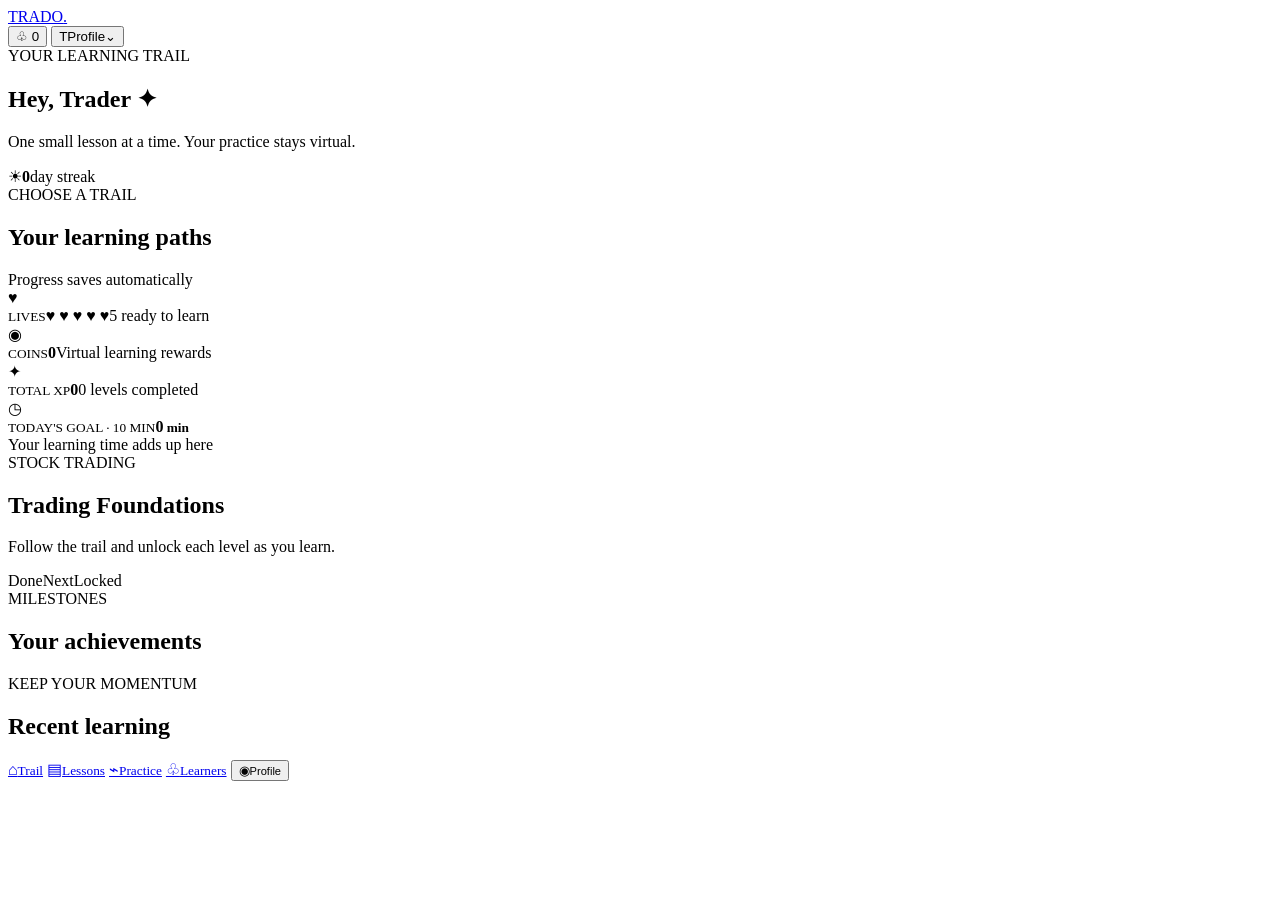
==== frontend/dashboard.html @ 1dbe3654 "upgrade 1.0" ====
<!doctype html>
<html lang="en">
<head>
  <meta charset="utf-8">
  <meta name="viewport" content="width=device-width, initial-scale=1">
  <meta name="theme-color" content="#0b1020">
  <title>Your learning trail · TRADO</title>
  <link rel="stylesheet" href="/static/css/style.css">
</head>
<body class="game-body">
  <header class="game-nav">
    <a class="brand" href="/dashboard.html" aria-label="TRADO dashboard">TRADO<span>.</span></a>
    <div class="nav-actions">
      <button class="icon-button" id="notificationsBtn" type="button" aria-label="Open notifications">♧ <span id="notificationCount" class="notification-count">0</span></button>
      <button class="profile-chip" id="settingsBtn" type="button"><span class="profile-dot">T</span><span id="navUserName">Profile</span><span aria-hidden="true">⌄</span></button>
    </div>
  </header>

  <main class="game-page">
    <section class="welcome-row">
      <div>
        <div class="eyebrow">YOUR LEARNING TRAIL</div>
        <h1>Hey, <span id="userName">Trader</span> <span class="wave" aria-hidden="true">✦</span></h1>
        <p class="muted">One small lesson at a time. Your practice stays virtual.</p>
      </div>
      <div class="streak-pill"><span aria-hidden="true">☀</span><strong id="streak">0</strong><span>day streak</span></div>
    </section>

    <section class="path-picker panel" aria-labelledby="pathHeading">
      <div class="section-heading"><div><div class="eyebrow">CHOOSE A TRAIL</div><h2 id="pathHeading">Your learning paths</h2></div><span class="path-note">Progress saves automatically</span></div>
      <div id="categories" class="path-tabs" role="tablist" aria-label="Trading learning paths"></div>
    </section>

    <section class="game-stats" aria-label="Learning resources">
      <article class="resource-card lives-card"><div class="resource-icon" aria-hidden="true">♥</div><div><small>LIVES</small><strong id="lives">♥ ♥ ♥ ♥ ♥</strong><span id="livesNote">5 ready to learn</span></div></article>
      <article class="resource-card coins-card"><div class="resource-icon" aria-hidden="true">◉</div><div><small>COINS</small><strong id="coins">0</strong><span>Virtual learning rewards</span></div></article>
      <article class="resource-card xp-card"><div class="resource-icon" aria-hidden="true">✦</div><div><small>TOTAL XP</small><strong id="xp">0</strong><span id="levelsDone">0 levels completed</span></div></article>
      <article class="resource-card time-card"><div class="resource-icon" aria-hidden="true">◷</div><div class="time-copy"><small>TODAY'S GOAL · <span id="goalLabel">10 MIN</span></small><strong><span id="activeMinutes">0</span><small> min</small></strong><div class="goal-track"><span id="goalProgress"></span></div><span id="goalStatus">Your learning time adds up here</span></div></article>
    </section>

    <section class="roadmap-panel panel">
      <div class="roadmap-heading"><div><div class="eyebrow" id="categoryEyebrow">STOCK TRADING</div><h2 id="roadmapTitle">Trading Foundations</h2><p class="muted" id="roadmapSub">Follow the trail and unlock each level as you learn.</p></div><div class="road-legend"><span><i class="legend-dot complete"></i>Done</span><span><i class="legend-dot current"></i>Next</span><span><i class="legend-dot locked"></i>Locked</span></div></div>
      <div id="roadmap" class="roadmap" aria-label="Learning level roadmap"></div>
      <div id="roadmapEmpty" class="empty-state" hidden>Choose a learning path in your settings to begin.</div>
    </section>

    <section class="dashboard-lower">
      <article class="panel achievement-panel"><div class="section-heading"><div><div class="eyebrow">MILESTONES</div><h2>Your achievements</h2></div></div><div id="achievements" class="achievement-list"></div></article>
      <article class="panel activity-panel"><div class="section-heading"><div><div class="eyebrow">KEEP YOUR MOMENTUM</div><h2>Recent learning</h2></div></div><div id="recent" class="recent-list"></div></article>
    </section>
  </main>

  <nav class="game-dock" aria-label="Main navigation">
    <a class="dock-item active" href="/dashboard.html"><span aria-hidden="true">⌂</span><small>Trail</small></a>
    <a class="dock-item" href="/learning.html"><span aria-hidden="true">▤</span><small>Lessons</small></a>
    <a class="dock-item" href="/simulator.html"><span aria-hidden="true">⌁</span><small>Practice</small></a>
    <a class="dock-item" href="/leaderboard.html"><span aria-hidden="true">♧</span><small>Learners</small></a>
    <button class="dock-item" id="dockProfile" type="button"><span aria-hidden="true">◉</span><small>Profile</small></button>
  </nav>

  <dialog id="settingsDialog" class="app-dialog">
    <form method="dialog" class="dialog-top"><div><div class="eyebrow">YOUR PROFILE</div><h2>Learning settings</h2></div><button class="icon-button close-dialog" aria-label="Close settings">×</button></form>
    <p class="muted" id="profileSummary"></p>
    <form id="settingsForm">
      <fieldset class="settings-field"><legend>Learning paths</legend><div id="settingsCategories" class="settings-category-list"></div></fieldset>
      <label class="settings-label" for="dailyGoalSelect">Daily learning goal</label>
      <select id="dailyGoalSelect"><option value="5">5 minutes</option><option value="10">10 minutes</option><option value="15">15 minutes</option><option value="20">20 minutes</option><option value="30">30 minutes</option></select>
      <p id="settingsMessage" class="message" role="status"></p>
      <div class="dialog-actions"><button class="btn ghost" id="logoutBtn" type="button">Log out</button><button class="btn" type="submit">Save settings</button></div>
    </form>
  </dialog>

  <dialog id="notificationsDialog" class="app-dialog notification-dialog">
    <form method="dialog" class="dialog-top"><div><div class="eyebrow">YOUR INBOX</div><h2>Notifications</h2></div><button class="icon-button close-dialog" aria-label="Close notifications">×</button></form>
    <div id="notificationList" class="notification-list"></div>
    <button class="btn ghost full" id="readAllBtn" type="button">Mark all as read</button>
  </dialog>

  <script src="/static/js/dashboard.js"></script>
</body>
</html>
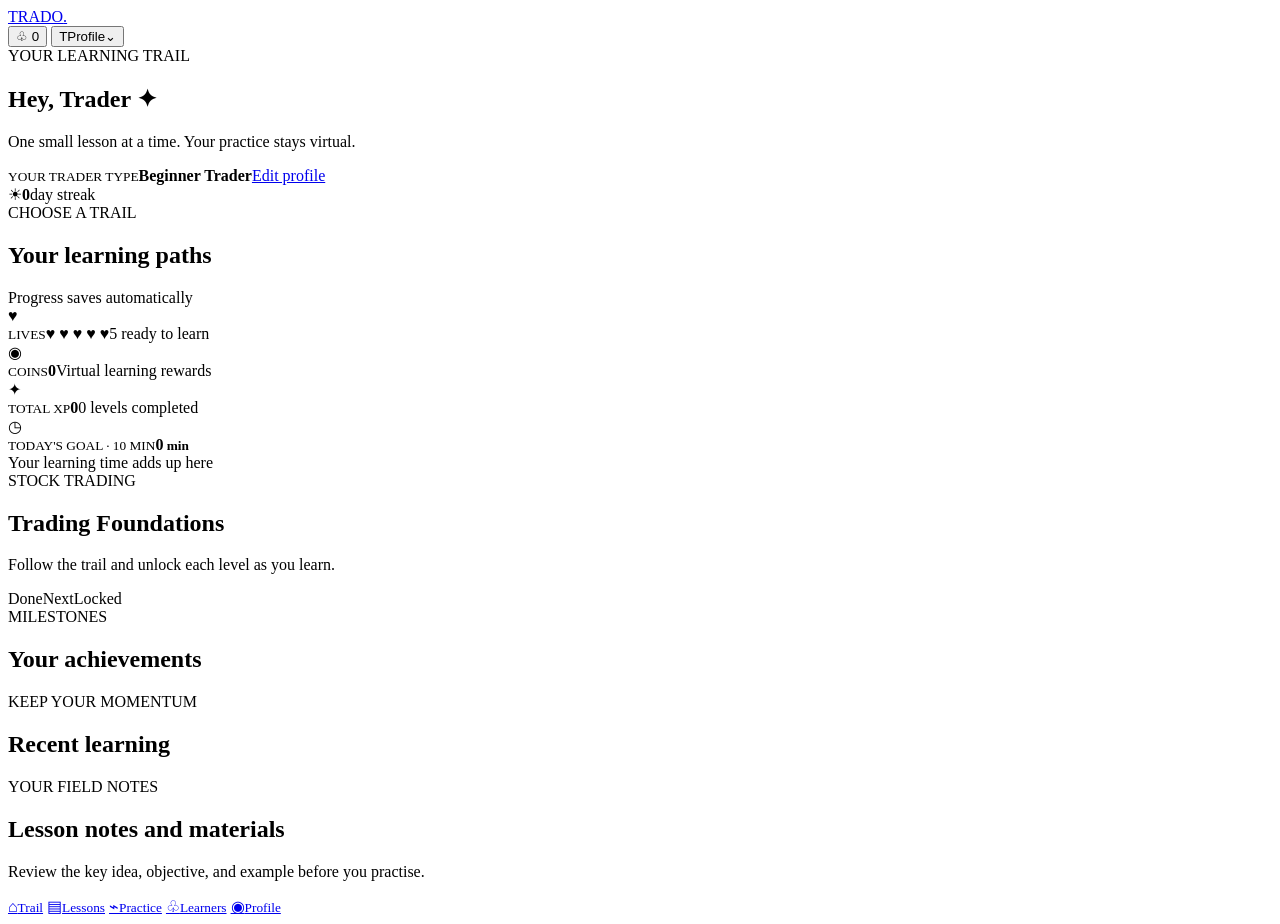
==== commit 3c6699c5: "Add profile and lesson progress features" ====
--- a/frontend/dashboard.html
+++ b/frontend/dashboard.html
@@ -12,7 +12,7 @@
     <a class="brand" href="/dashboard.html" aria-label="TRADO dashboard">TRADO<span>.</span></a>
     <div class="nav-actions">
       <button class="icon-button" id="notificationsBtn" type="button" aria-label="Open notifications">♧ <span id="notificationCount" class="notification-count">0</span></button>
-      <button class="profile-chip" id="settingsBtn" type="button"><span class="profile-dot">T</span><span id="navUserName">Profile</span><span aria-hidden="true">⌄</span></button>
+      <button class="profile-chip" id="settingsBtn" type="button" aria-label="Open learning settings"><span class="profile-dot" id="navAvatar">T</span><span id="navUserName">Profile</span><span aria-hidden="true">⌄</span></button>
     </div>
   </header>
 
@@ -22,6 +22,7 @@
         <div class="eyebrow">YOUR LEARNING TRAIL</div>
         <h1>Hey, <span id="userName">Trader</span> <span class="wave" aria-hidden="true">✦</span></h1>
         <p class="muted">One small lesson at a time. Your practice stays virtual.</p>
+        <div class="welcome-identity"><span id="welcomeAvatar" class="welcome-avatar"></span><span><small>YOUR TRADER TYPE</small><strong id="traderTypeLabel">Beginner Trader</strong></span><a href="/profile.html">Edit profile</a></div>
       </div>
       <div class="streak-pill"><span aria-hidden="true">☀</span><strong id="streak">0</strong><span>day streak</span></div>
     </section>
@@ -48,6 +49,11 @@
       <article class="panel achievement-panel"><div class="section-heading"><div><div class="eyebrow">MILESTONES</div><h2>Your achievements</h2></div></div><div id="achievements" class="achievement-list"></div></article>
       <article class="panel activity-panel"><div class="section-heading"><div><div class="eyebrow">KEEP YOUR MOMENTUM</div><h2>Recent learning</h2></div></div><div id="recent" class="recent-list"></div></article>
     </section>
+
+    <section class="panel notes-panel">
+      <div class="section-heading"><div><div class="eyebrow">YOUR FIELD NOTES</div><h2>Lesson notes and materials</h2><p class="muted">Review the key idea, objective, and example before you practise.</p></div></div>
+      <div id="notesLevels" class="notes-grid"></div>
+    </section>
   </main>
 
   <nav class="game-dock" aria-label="Main navigation">
@@ -55,12 +61,13 @@
     <a class="dock-item" href="/learning.html"><span aria-hidden="true">▤</span><small>Lessons</small></a>
     <a class="dock-item" href="/simulator.html"><span aria-hidden="true">⌁</span><small>Practice</small></a>
     <a class="dock-item" href="/leaderboard.html"><span aria-hidden="true">♧</span><small>Learners</small></a>
-    <button class="dock-item" id="dockProfile" type="button"><span aria-hidden="true">◉</span><small>Profile</small></button>
+    <a class="dock-item" href="/profile.html"><span aria-hidden="true">◉</span><small>Profile</small></a>
   </nav>
 
   <dialog id="settingsDialog" class="app-dialog">
     <form method="dialog" class="dialog-top"><div><div class="eyebrow">YOUR PROFILE</div><h2>Learning settings</h2></div><button class="icon-button close-dialog" aria-label="Close settings">×</button></form>
     <p class="muted" id="profileSummary"></p>
+    <a class="btn ghost small" href="/profile.html">Edit profile and avatar</a>
     <form id="settingsForm">
       <fieldset class="settings-field"><legend>Learning paths</legend><div id="settingsCategories" class="settings-category-list"></div></fieldset>
       <label class="settings-label" for="dailyGoalSelect">Daily learning goal</label>
@@ -76,6 +83,7 @@
     <button class="btn ghost full" id="readAllBtn" type="button">Mark all as read</button>
   </dialog>
 
+  <script src="/static/js/avatars.js"></script>
   <script src="/static/js/dashboard.js"></script>
 </body>
 </html>
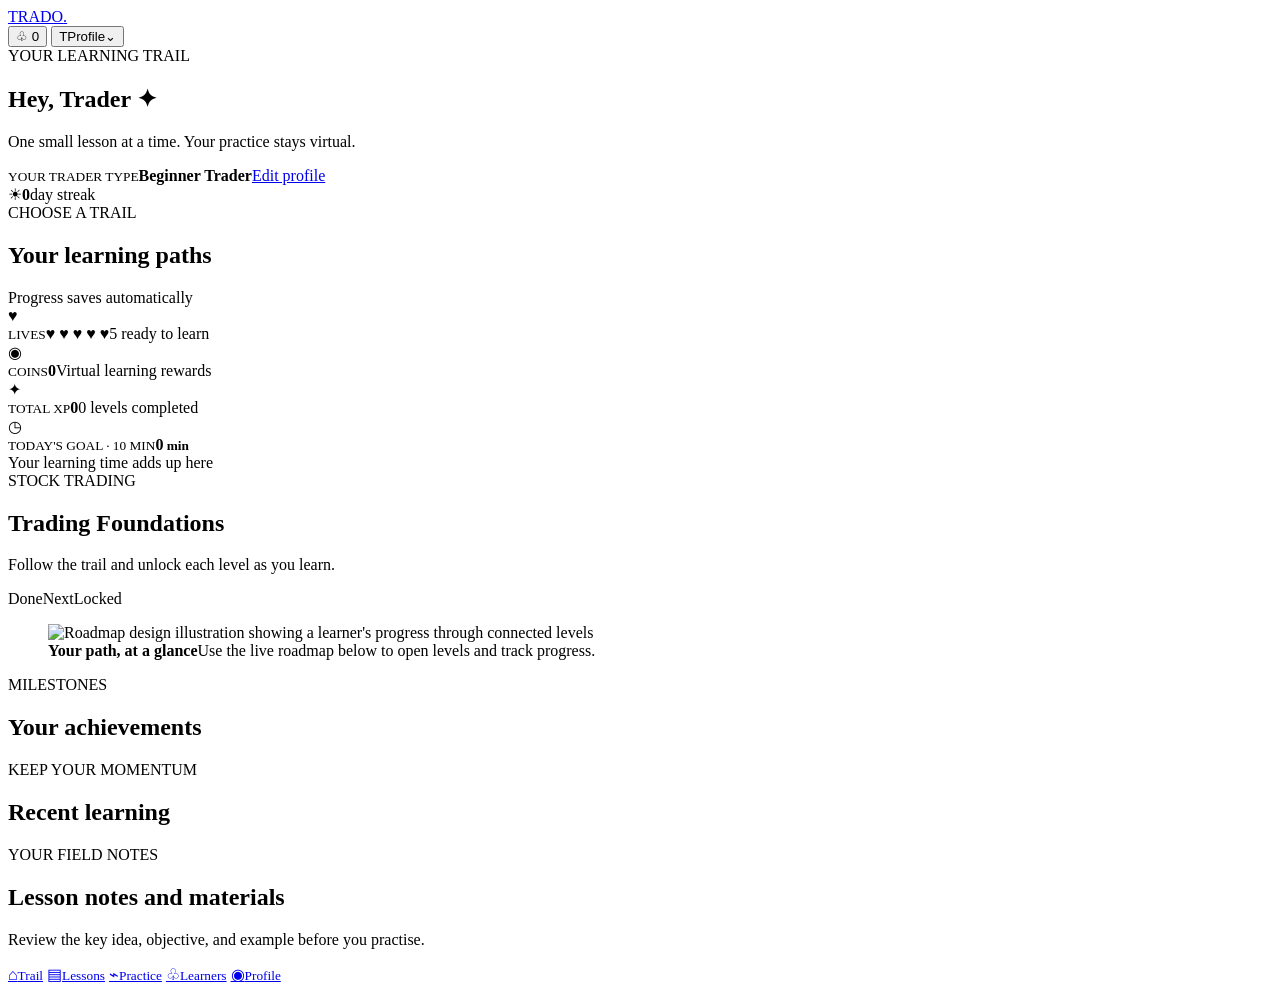
==== commit 30e498b7: "new version" ====
--- a/frontend/dashboard.html
+++ b/frontend/dashboard.html
@@ -41,6 +41,10 @@
 
     <section class="roadmap-panel panel">
       <div class="roadmap-heading"><div><div class="eyebrow" id="categoryEyebrow">STOCK TRADING</div><h2 id="roadmapTitle">Trading Foundations</h2><p class="muted" id="roadmapSub">Follow the trail and unlock each level as you learn.</p></div><div class="road-legend"><span><i class="legend-dot complete"></i>Done</span><span><i class="legend-dot current"></i>Next</span><span><i class="legend-dot locked"></i>Locked</span></div></div>
+      <figure class="roadmap-reference">
+        <img src="/static/images/roadmap in dashboard.JPEG" alt="Roadmap design illustration showing a learner's progress through connected levels">
+        <figcaption><strong>Your path, at a glance</strong><span>Use the live roadmap below to open levels and track progress.</span></figcaption>
+      </figure>
       <div id="roadmap" class="roadmap" aria-label="Learning level roadmap"></div>
       <div id="roadmapEmpty" class="empty-state" hidden>Choose a learning path in your settings to begin.</div>
     </section>
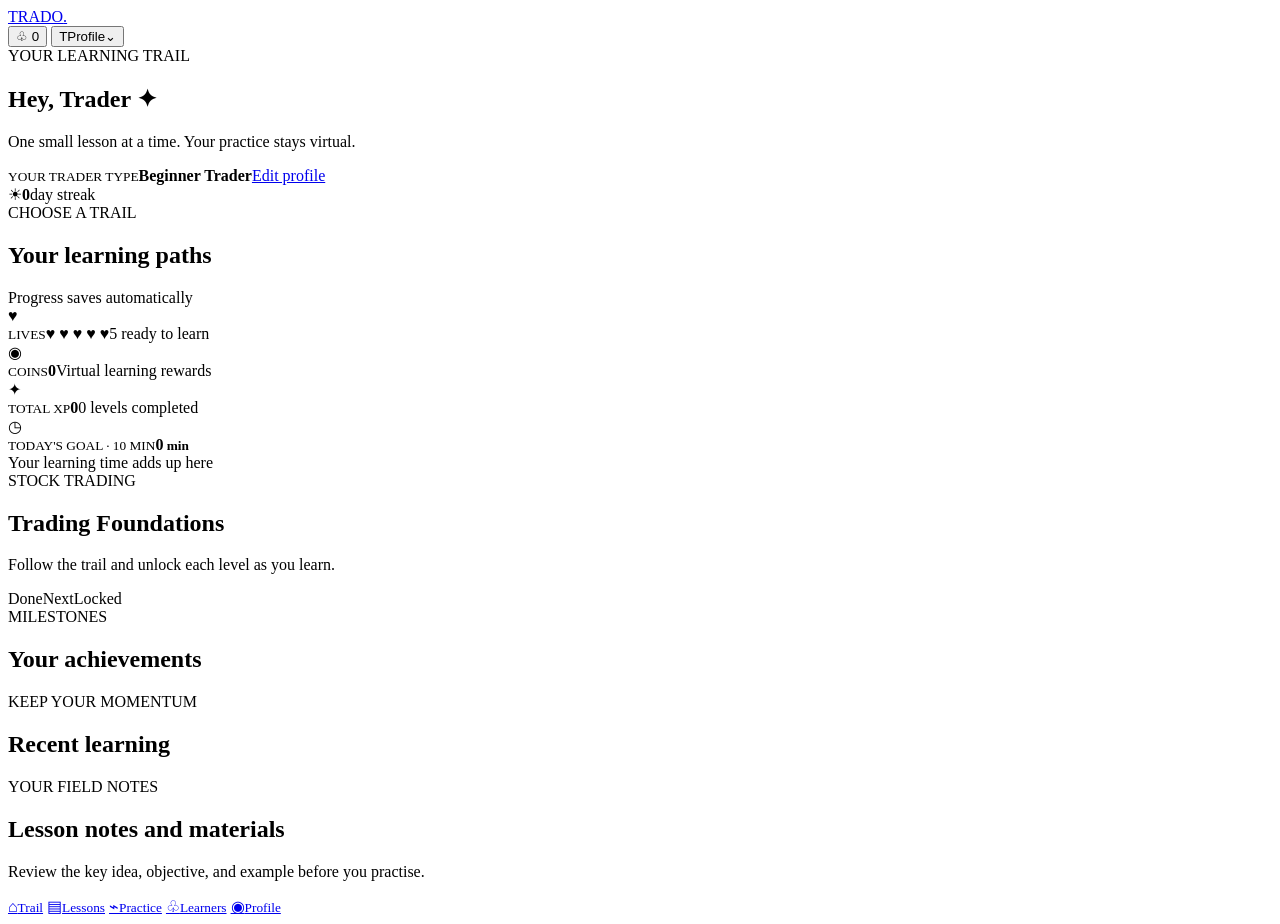
==== commit 513d866d: "version 2.0" ====
--- a/frontend/dashboard.html
+++ b/frontend/dashboard.html
@@ -41,10 +41,6 @@
 
     <section class="roadmap-panel panel">
       <div class="roadmap-heading"><div><div class="eyebrow" id="categoryEyebrow">STOCK TRADING</div><h2 id="roadmapTitle">Trading Foundations</h2><p class="muted" id="roadmapSub">Follow the trail and unlock each level as you learn.</p></div><div class="road-legend"><span><i class="legend-dot complete"></i>Done</span><span><i class="legend-dot current"></i>Next</span><span><i class="legend-dot locked"></i>Locked</span></div></div>
-      <figure class="roadmap-reference">
-        <img src="/static/images/roadmap in dashboard.JPEG" alt="Roadmap design illustration showing a learner's progress through connected levels">
-        <figcaption><strong>Your path, at a glance</strong><span>Use the live roadmap below to open levels and track progress.</span></figcaption>
-      </figure>
       <div id="roadmap" class="roadmap" aria-label="Learning level roadmap"></div>
       <div id="roadmapEmpty" class="empty-state" hidden>Choose a learning path in your settings to begin.</div>
     </section>
